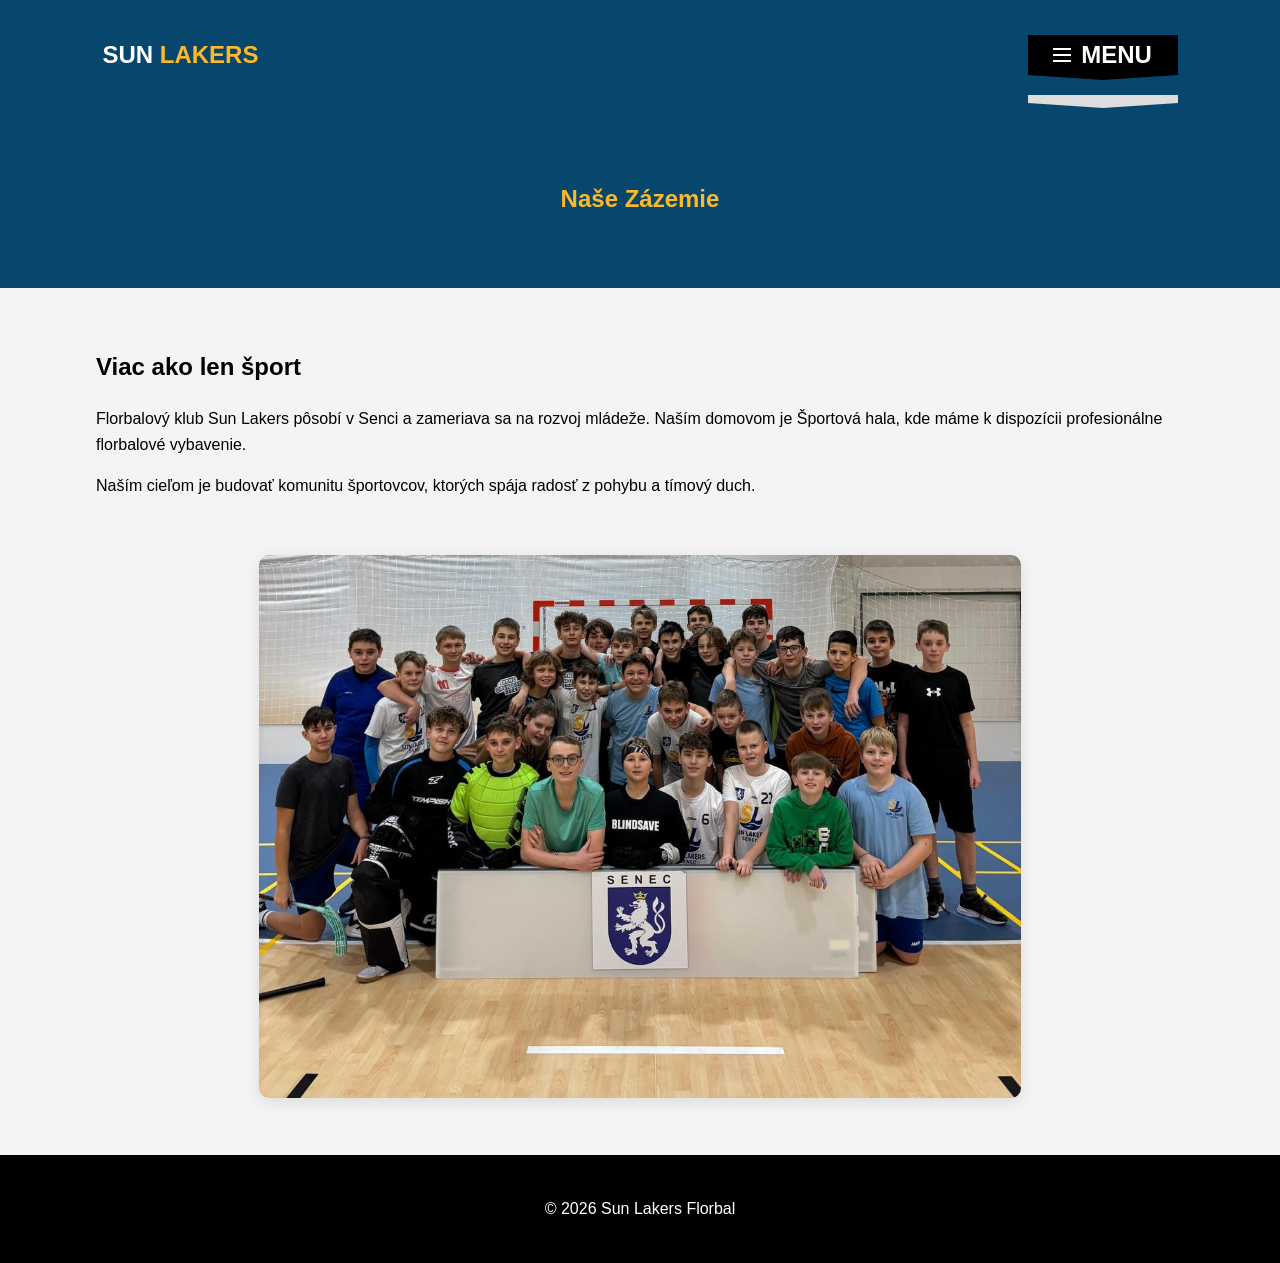
==== 2_per.html @ 18e74a69 "Add files via upload" ====
<!DOCTYPE html>
<html lang="sk">
<head>
    <meta charset="UTF-8">
    <meta name="viewport" content="width=device-width, initial-scale=1.0">
    <title>O klube - Sun Lakers</title>
    <link rel="stylesheet" href="style.css">
</head>
<body>
    <nav>
        <div class="logo">SUN <span>LAKERS</span></div>
        <div class="menu__">
            <div class="menu">
                <h2 class="menu-title">
                    <span class="hamburger"></span>
                    Menu
                </h2>
                <ul class="menu-dropdown">
            <li><a href="index.html" >Domov</a></li>
            <li><a href="zapasy.html">Zápasy</a></li>
            <li><a href="nabor.html">Nábor</a></li>
            <li><a href="2_per.html" class="active">2% z dane</a></li>
            <li><a href="https://clubzone.sk/dashboard" >ClubZone</a></li>
                </ul>
            </div>
        </div> 
    </nav>

    <section class="sub-header">
        <h1>Naše Zázemie</h1>
    </section>

    <main class="container">
        <div class="about-flex">
            <div class="about-text">
                <h2>Viac ako len šport</h2>
                <p>Florbalový klub Sun Lakers pôsobí v Senci a zameriava sa na rozvoj mládeže. Naším domovom je Športová hala, kde máme k dispozícii profesionálne florbalové vybavenie.</p>
                <p>Naším cieľom je budovať komunitu športovcov, ktorých spája radosť z pohybu a tímový duch.</p>
            </div>
            <div class="about-image">
                <img src="img/skupinka.jpg" alt="Florbalový tím">
            </div>
        </div>
    </main>

    <footer>
        <p>&copy; 2026 Sun Lakers Florbal</p>
    </footer>
</body>
</html>
---- style.css ----
:root {
    --primary: #fdb927;
    --secondary: #07476d;
    --dark: #000000;
    --white: #ffffff;
    --gray: #f4f4f4;
}

* {
    box-sizing: border-box;
}

body {
    font-family: 'Roboto', sans-serif;
    margin: 0;
    background: var(--gray);
    line-height: 1.6;
}

nav {
    background: var(--secondary);
    display: flex;
    justify-content: space-between;
    align-items: center;
    padding: 15px 8%;
    position: sticky;
    top: 0;
    z-index: 1000;
}

.logo {
    font-family: 'Oswald', sans-serif;
    font-size: 24px;
    color: white;
    font-weight: 700;
}

.logo span {
    color: var(--primary);
}

nav ul {
    list-style: none;
    display: flex;
    padding: 0;
    margin: 0;
}

nav ul li {
    margin-left: 25px;
}

nav ul li a {
    color: white;
    text-decoration: none;
    font-weight: 500;
    transition: 0.3s;
}

nav ul li a:hover,
nav ul li a.active {
    color: var(--primary);
}

.hero {
    background: var(--dark);
    color: white;
    padding: 60px 8%;
}

.hero-content-wrapper {
    display: flex;
    align-items: center;
    justify-content: space-between;
    gap: 40px;
    max-width: 1200px;
    margin: auto;
}

.hero-text {
    flex: 1;
}

.hero-text h1 {
    font-family: 'Oswald', sans-serif;
    font-size: 3.5rem;
    color: var(--primary);
    margin: 0;
    line-height: 1.1;
}

.hero-image-main {
    flex: 1;
}

.hero-image-main img {
    width: 100%;
    border-radius: 15px;
    border: 3px solid var(--primary);
    box-shadow: 0 10px 30px rgba(252, 194, 3, 0.753);
}

.sub-header {
    background: var(--secondary);
    color: var(--primary);
    padding: 50px 0;
    text-align: center;
    font-family: 'Oswald', sans-serif;
}

.container {
    width: 85%;
    max-width: 1100px;
    margin: 40px auto;
}

.about-flex {
    display: flex;
    gap: 40px;
    align-items: center;
    flex-wrap: wrap;
    flex-direction: column;
    
}

.about-text {
    flex: 1;
    min-width: 300px;
}

.about-image {
    flex: 1;
    min-width: 300px;
    max-width: 70%;
    height: auto;
}

.about-image img {
    width: 100%;
    border-radius: 10px;
    box-shadow: 0 4px 15px rgba(0, 0, 0, 0.1);
}

.table-responsive {
    background: white;
    border-radius: 10px;
    padding: 20px;
    box-shadow: 0 5px 15px rgba(0, 0, 0, 0.1);
    overflow-x: auto;
}

table {
    width: 100%;
    border-collapse: collapse;
}

th {
    text-align: left;
    padding: 15px;
    border-bottom: 2px solid var(--secondary);
    color: var(--secondary);
}

td {
    padding: 15px;
    border-bottom: 1px solid #ddd;
}

.news-grid {
    display: grid;
    grid-template-columns: repeat(auto-fit, minmax(300px, 1fr));
    gap: 30px;
    padding: 40px 8%;
}

.news-item {
    background: white;
    padding: 15px;
    border-radius: 10px;
    box-shadow: 0 2px 10px rgba(0, 0, 0, 0.05);
}

.news-item img {
    width: 100%;
    border-radius: 8px;
    margin-bottom: 15px;
}

footer {
    background: var(--dark);
    color: white;
    text-align: center;
    padding: 25px;
    margin-top: 50px;
}

@media (max-width: 768px) {
    .hero-content-wrapper {
        flex-direction: column;
        text-align: center;
    }

    .hero-text h1 {
        font-size: 2.5rem;
    }
}
.logo_{
    max-width: 250px;
    width: 100%;
    height: auto;
}
.h_2{
    padding: 10px;
}

#obrazokSlider {
    transition: opacity 0.3s ease-in-out;
    opacity: 1;
}

#obrazokSlider.hidden {
    opacity: 0;
}
.pic_1{
    width: 20px;
    margin: 5px;
}
.pic_2{
    width: 21px;
    margin: 5px;
}
        .body_ {
            margin: 0;
            padding: 0;
            height: 100vh;
            display: flex;
            flex-direction: column;
            justify-content: center;
            align-items: center;
            font-family: 'Segoe UI', Tahoma, Geneva, Verdana, sans-serif;
            background-image: url(img/stock-photo-low-key-photography-of-a-shooting-floorball-player-1071855230.jpg);

        }

        .container_{
            display: flex;
            gap: 30px;
            flex-direction: column;
        }

        .btn {
            padding: 20px 40px;
            font-size: 1.2rem;
            font-weight: bold;
            text-transform: uppercase;
            border: none;
            cursor: pointer;
            color: rgb(0, 0, 0);
            box-shadow: 0 30px 20px rgba(0,0,0,0.15);
            transition: all 0.3s ease;
            outline: none;
            border: #000 1px solid;
        }
        .starsi:hover {
            background: #001369;
            transform: translateY(-5px);
            box-shadow: 0 15px 25px rgba(0,0,0,0.25);
            border-radius: 50px; 
        }

        .mladsi:hover {
            background: #1900f7;
            transform: translateY(-5px);
            box-shadow: 0 15px 25px rgba(0,0,0,0.25);
            border-radius: 50px; 
        }
        .naj_mladsi:hover {
            background: #008cff;
            transform: translateY(-5px);
            box-shadow: 0 15px 25px rgba(0,0,0,0.25);
            border-radius: 50px; 
        }

        .btn:active {
            transform: translateY(0);
        }
        .btn:hover{
            color: #fff
        }
a {
  text-decoration: none;
  color: inherit;
  display: block;
}
.h_1{
    margin: 40px;
    display: flex;
    justify-content: center;
}
.nabor{
    display: flex;
    margin-left: 20%;
    max-width: 60%;
    height: auto;
}
.menu {
  position: relative;
  cursor: pointer;
  display: inline-block;
}

.menu-title {
  display: flex;
  justify-content: center;
  align-items: center;
  width: 150px;
  height: 40px;
  background: #000;
  text-align: center;
  color: #ffffff;
  font-weight: bold;
  text-transform: uppercase;
  transition: 0.3s background-color;
  position: relative;
}

.menu-title:before {
  content: "";
  position: absolute;
  top: 100%;
  left: 0;
  right: 0;
  margin: 0 auto;
  width: 0;
  height: 0;
  border-top: 5px solid #000;
  border-left: 75px solid transparent;
  border-right: 75px solid transparent;
  z-index: 101;
  transition: 0.2s 0.2s border-top-width ease-out, 0.3s border-top-color;
}

.menu-title:hover {
  background: #000;
}

.menu-title:hover:before {
  border-top-color: #000;
}

.menu:hover > .menu-title:before {
  border-top-width: 0;
}


.menu-title:after {
  content: "";
  position: absolute;
  bottom: 0;
  left: 0;
  right: 0;
  margin: 0 auto;
  width: 0;
  height: 0;
  border-left: 75px solid transparent;
  border-right: 75px solid transparent;
  border-bottom: 0 solid #ebebeb;
  z-index: 101;
  transition: 0.2s border-bottom-width ease-in;
}

.menu:hover > .menu-title:after {
  border-bottom-width: 5px;
}

.menu-dropdown {
  min-width: 100%;
  position: absolute;
  right: 0; 
  left: auto;
  background: #ebebeb;
  z-index: 100;
  transition: 0.5s padding, 0.5s background-color;
  padding: 15px 0;
}

.menu-dropdown:after {
  content: "";
  position: absolute;
  top: 100%;
  left: 0;
  right: 0;
  margin: 0 auto;
  width: 0;
  height: 0;
  border-top: 5px solid #ebebeb;
  border-left: 75px solid transparent;
  border-right: 75px solid transparent;
  z-index: 101;
  transition: 0.5s border-top-color;
}

.menu:not(:hover) > .menu-dropdown {
  padding: 4px 0;
  background: #dddddd;
  z-index: 99;
}

.menu:not(:hover) > .menu-dropdown:after {
  border-top-color: #dddddd;
}

.menu-dropdown > li {
  overflow: hidden;
  height: 30px;
  padding: 5px 15px;
  white-space: nowrap;
  transition: 0.5s all cubic-bezier(0.73, 0.32, 0.34, 1.5);
}

.menu-dropdown > li:hover {
  background: rgba(0, 0, 0, 0.1);
}

.menu:not(:hover) > .menu-dropdown > li {
  visibility: hidden;
  height: 0;
  padding-top: 0;
  padding-bottom: 0;
  color: rgba(0, 0, 0, 0);
}
.menu__{
    width: fit-content;
}
.hamburger {
  width: 18px;
  height: 2px;
  background: #fff;
  display: block;
  position: relative;
  margin-right: 10px;
}

.hamburger:before,
.hamburger:after {
  content: "";
  width: 18px;
  height: 2px;
  background: #fff;
  position: absolute;
  left: 0;
}

.hamburger:before {
  top: -6px;
}

.hamburger:after {
  bottom: -6px;
}
.menu-dropdown li a {
    display: block;
    width: 100%;
    height: 100%;
    color: inherit;
    text-decoration: none;
}
.menu-dropdown {
    display: block;
}

.menu-dropdown > li {
    display: block;
    width: 100%;
}
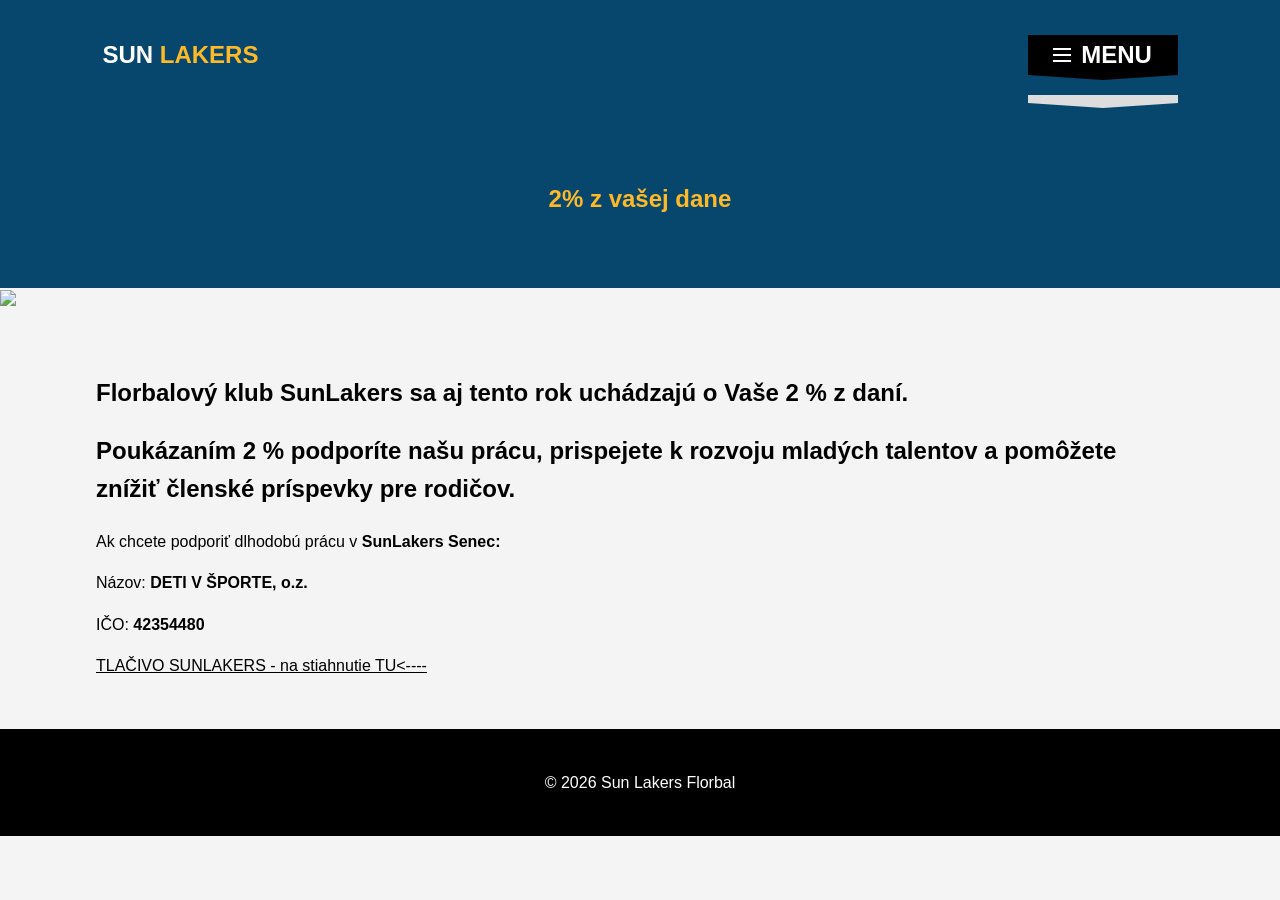
==== commit 4cf419d7: "Add files via upload" ====
--- a/2_per.html
+++ b/2_per.html
@@ -1,11 +1,13 @@
 <!DOCTYPE html>
 <html lang="sk">
+
 <head>
     <meta charset="UTF-8">
     <meta name="viewport" content="width=device-width, initial-scale=1.0">
     <title>O klube - Sun Lakers</title>
     <link rel="stylesheet" href="style.css">
 </head>
+
 <body>
     <nav>
         <div class="logo">SUN <span>LAKERS</span></div>
@@ -16,29 +18,33 @@
                     Menu
                 </h2>
                 <ul class="menu-dropdown">
-            <li><a href="index.html" >Domov</a></li>
-            <li><a href="zapasy.html">Zápasy</a></li>
-            <li><a href="nabor.html">Nábor</a></li>
-            <li><a href="2_per.html" class="active">2% z dane</a></li>
-            <li><a href="https://clubzone.sk/dashboard" >ClubZone</a></li>
+                    <li><a href="index.html">Domov</a></li>
+                    <li><a href="zapasy.html">Zápasy</a></li>
+                    <li><a href="nabor.html" class="active">Nábor</a></li>
+                    <li><a href="2_per.html">2% z dane</a></li>
+                    <li><a href="https://clubzone.sk/dashboard">ClubZone</a></li>
                 </ul>
             </div>
-        </div> 
+        </div>
     </nav>
 
     <section class="sub-header">
-        <h1>Naše Zázemie</h1>
+        <h1>2% z vašej dane</h1>
     </section>
-
+    <img src="img/img_7_.png" class="_per">
     <main class="container">
         <div class="about-flex">
             <div class="about-text">
-                <h2>Viac ako len šport</h2>
-                <p>Florbalový klub Sun Lakers pôsobí v Senci a zameriava sa na rozvoj mládeže. Naším domovom je Športová hala, kde máme k dispozícii profesionálne florbalové vybavenie.</p>
-                <p>Naším cieľom je budovať komunitu športovcov, ktorých spája radosť z pohybu a tímový duch.</p>
-            </div>
-            <div class="about-image">
-                <img src="img/skupinka.jpg" alt="Florbalový tím">
+                <h2>Florbalový klub SunLakers sa aj tento rok uchádzajú o Vaše 2 % z daní.</h2>
+                <h2>
+                    Poukázaním 2 % podporíte našu prácu, prispejete k rozvoju mladých talentov a pomôžete znížiť členské
+                    príspevky pre rodičov.</h2>
+                <p>Ak chcete podporiť dlhodobú prácu v <b>SunLakers Senec:</b></p>
+                <p>Názov: <b>DETI V ŠPORTE, o.z.</b></p>
+                <p>IČO: <b>42354480</b></p>
+                <a href="https://drive.google.com/file/d/1PVMOdWsr6ffTWzi3zpL_r3y3jn_R-4YQ/view" target="_blank">
+                    <u>TLAČIVO SUNLAKERS - na stiahnutie TU<---- </u>
+                </a>
             </div>
         </div>
     </main>
@@ -47,4 +53,5 @@
         <p>&copy; 2026 Sun Lakers Florbal</p>
     </footer>
 </body>
+
 </html>
--- a/style.css
+++ b/style.css
@@ -472,4 +472,22 @@
 .menu-dropdown > li {
     display: block;
     width: 100%;
-}+}
+.prihlasky{
+    display: flex;
+    justify-content: center;
+    margin-left: 20%;
+    align-items: center;
+    margin-top: 10%;
+    font-size: 30px;
+    max-width: 60%;
+    height: auto;
+    border-radius: 10px;
+    border: #000 solid;
+    transition: all 0.3s;
+}
+.prihlasky:hover{
+    background-color: #fdb927;
+    transition: all 0.3s;
+    box-shadow: 0 30px 20px rgba(0,0,0,0.15);
+}
